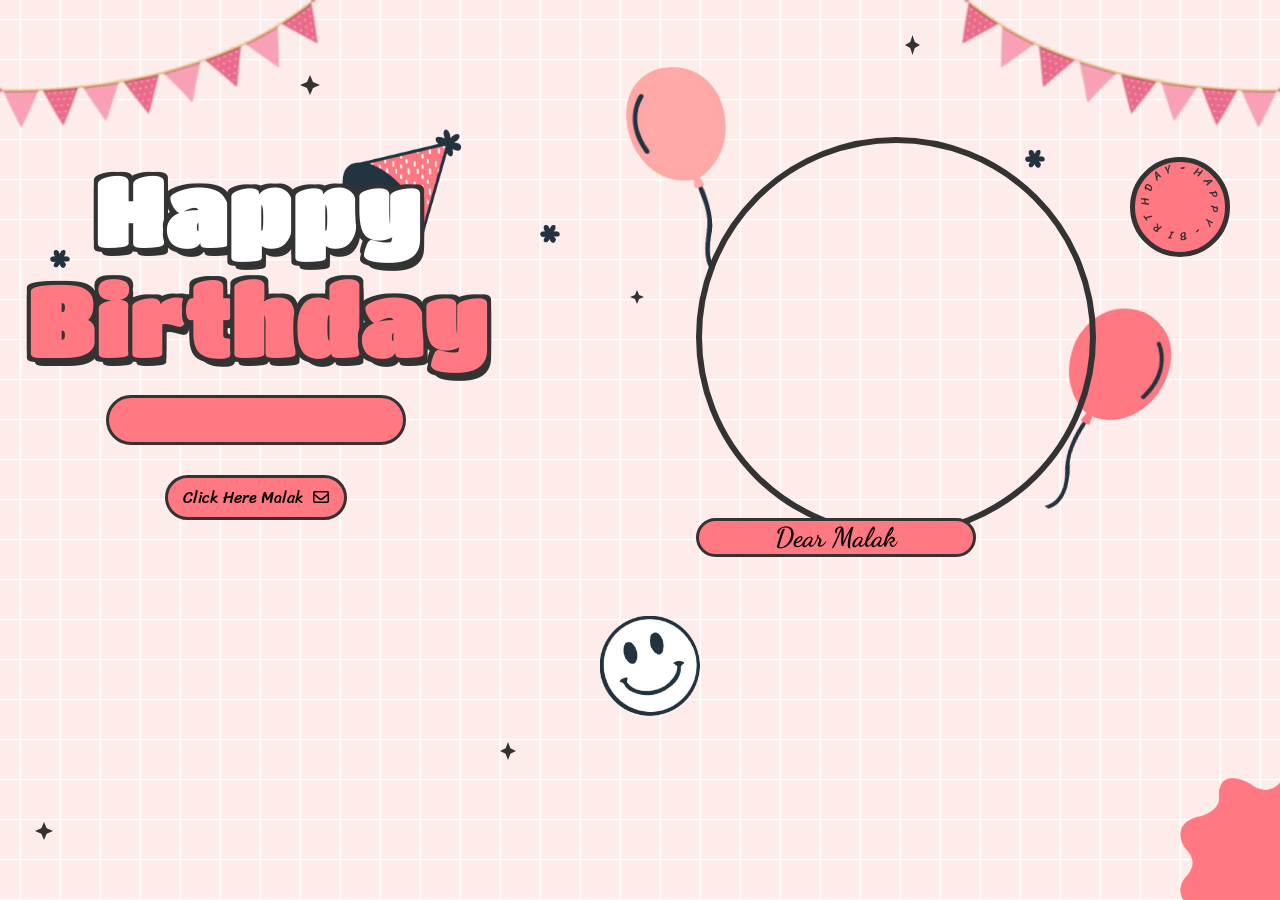
==== HappyBirthday.html @ b650d08a "asd asd" ====
<!DOCTYPE html>
<html lang="en">

<head>
    <meta charset="UTF-8">
    <meta name="viewport" content="width=device-width, initial-scale=1.0">
    <meta name="title" content="Happy Birthday Website 2.0 | Aoudumber Bade">
    <meta name="github" content="https://github.com/Aoudumber-Bade">
    <title>Mehwish Birthday</title>
    <link rel="stylesheet" href="style.css">
    <link rel="stylesheet" href="https://cdnjs.cloudflare.com/ajax/libs/font-awesome/6.5.1/css/all.min.css"
        integrity="sha512-DTOQO9RWCH3ppGqcWaEA1BIZOC6xxalwEsw9c2QQeAIftl+Vegovlnee1c9QX4TctnWMn13TZye+giMm8e2LwA=="
        crossorigin="anonymous" referrerpolicy="no-referrer" />
    <link
        href="https://fonts.googleapis.com/css2?family=Dancing+Script:wght@500;700&family=Poppins:wght@400;600&display=swap"
        rel="stylesheet">
    <script src="https://code.jquery.com/jquery-3.7.1.min.js"
        integrity="sha256-/JqT3SQfawRcv/BIHPThkBvs0OEvtFFmqPF/lYI/Cxo=" crossorigin="anonymous"></script>
</head>

<body>
    <div id="wrapper">
        <div class="flag__birthday">
            <img src="./images/1.png" alt="" width="350" class="flag__left">
            <img src="./images/1.png" alt="" width="350" class="flag__right">
        </div>
        <div class="content">
            <div class="left">
                <div class="title">
                    <h1 class="happy">
                        <span style="--t: 4s;">H</span>
                        <span style="--t: 4.2s;">a</span>
                        <span style="--t: 4.4s;">p</span>
                        <span style="--t: 4.6s;">p</span>
                        <span style="--t: 4.8s;">y</span>
                    </h1>
                    <h1 class="birthday">
                        <span style="--t: 5s;">B</span>
                        <span style="--t: 5.2s;">i</span>
                        <span style="--t: 5.4s;">r</span>
                        <span style="--t: 5.6s;">t</span>
                        <span style="--t: 5.8s;">h</span>
                        <span style="--t: 6s;">d</span>
                        <span style="--t: 6.2s;">a</span>
                        <span style="--t: 6.4s;">y</span>
                    </h1>
                    <div class="hat">
                        <img src="./images/hat.png" alt="" width="130">
                    </div>
                </div>
                <div class="date__of__birth">
                    <span></span>
                </div>
                <div class="btn">
                    <button id="btn__letter">
                        <div class="mail">
                            Click Here Malak
                            <i class="fa-regular fa-envelope"></i>
                        </div>
                    </button>

                </div>
            </div>
            <div class="right">
                <div class="box__account">
                    <div class="image">
                        <img src="./images/unnamed.png" alt="">
                    </div>
                    <div class="name">
                        <i class="fa-solid fa-heart"></i>
                        <span>Dear Malak</span>
                        <i class="fa-solid fa-heart"></i>
                    </div>
                    <div class="balloon_one">
                        <img width="100px" src="./images/balloon1.png" alt="">
                    </div>
                    <div class="balloon_two">
                        <img width="100px" src="./images/balloon2.png" alt="">
                    </div>
                </div>
                <div class="cricle">
                    <div class="text__cricle">
                        <span style="--i: 1;">h</span>
                        <span style="--i: 2;">a</span>
                        <span style="--i: 3;">p</span>
                        <span style="--i: 4;">p</span>
                        <span style="--i: 5;">y</span>
                        <span style="--i: 6;">-</span>
                        <span style="--i: 7;">b</span>
                        <span style="--i: 8;">i</span>
                        <span style="--i: 9;">r</span>
                        <span style="--i: 10;">t</span>
                        <span style="--i: 11;">h</span>
                        <span style="--i: 12;">d</span>
                        <span style="--i: 13;">a</span>
                        <span style="--i: 14;">y</span>
                        <span style="--i: 15;">-</span>
                    </div>
                    <i class="fa-solid fa-heart"></i>
                </div>
            </div>
        </div>
        <div class="decorate_star star1" style="--t: 15s;"></div>
        <div class="decorate_star star2" style="--t: 15.2s;"></div>
        <div class="decorate_star star3" style="--t: 15.4s;"></div>
        <div class="decorate_star star4" style="--t: 15.6s;"></div>
        <div class="decorate_star star5" style="--t: 15.8s;"></div>
        <div class="decorate_flower--one" style="--t: 15s;">
            <img width="20" src="./images/decorate_flower.png" alt="">
        </div>
        <div class="decorate_flower--two" style="--t: 15.3s;">
            <img width="20" src="./images/decorate_flower.png" alt="">
        </div>
        <div class="decorate_flower--three" style="--t: 15.6s;">
            <img width="20" src="./images/decorate_flower.png" alt="">
        </div>
        <div class="decorate_bottom">
            <img src="./images/decorate.png" alt="" width="100">
        </div>
        <div class="smiley__icon">
            <img src="./images/smiley_icon.png" alt="" width="100">
        </div>


        <div class="boxMail">
            <i class="fa-solid fa-xmark"></i>
            <div class="boxMail-container">
                <div class="card1">
                    <div class="userImg">
                        <img src="images/unnamed.png" alt="">
                    </div>
                    <h4 class="username">To: Malak 💖<span class="underline"></span></h4>

                    <h3>Happy Birthday</h3>
                    <div class="imageCute">
                        <img src="cute1.png" alt="">
                    </div>
                </div>
                <div class="card2">
                    <div class="card2-content">
                        <h3>To You!</h3>
                        <h2>Happy Birthday 🥳🎂🥳, Chanda!
                            When you first came into my life, we weren’t very close, but over time you became like a younger sister to me. I hope this year brings you happiness, good health, and success. Remember, you’re always welcome to talk anytime you need.
                            
                            Wishing you a very happy birthday on behalf of your brother 🎈🎂🎈. Stay positive, keep smiling, and enjoy your day 😌.
                        </h2>

                        <div class="imageCute2">
                            <img src="cute2.png" alt="">
                        </div>
                    </div>
                </div>
            </div>
        </div>
    </div>
    <audio id="bgMusic" loop>
        <source src="audio/HBTY.mp3" type="audio/mpeg">
        Your browser does not support the audio element.
    </audio>

</body>
<script>
    const music = document.getElementById("bgMusic");

    // Autoplay workaround (browser needs user interaction)
    function startExperience() {
        music.play().then(() => {
            document.body.classList.add("music-started");
        }).catch(() => {
            console.log("Autoplay blocked, waiting for user interaction");
        });
    }

    // Try auto start
    window.addEventListener("load", () => {
        startExperience();
    });

    // If autoplay is blocked → start on first click
    document.addEventListener("click", function () {
        if (music.paused) {
            startExperience();
        }
    }, { once: true });
    let datetxt = "18 March";
    let datatxtletter = "My dear friend, you are a very special person. I always silently thank life for bringing you into my world. Today, I wish you all the best, lots of health, happiness, and smiles. I truly hope we’ll celebrate many more birthdays like this together as friends. Happy birthday to you 🎉💕";
    let titleLetter = "To you";
    let charArrDate = datetxt.split('');
    let charArrDateLetter = datatxtletter.split('');
    let charArrTitle = titleLetter.split('');
    let currentIndex = 0;
    let currentIndexLetter = 0;
    let currentIndexTitle = 0;
    let date__of__birth = document.querySelector(".date__of__birth span");
    let text__letter = document.querySelector(".text__letter p");
    setTimeout(function () {
        timeDatetxt = setInterval(function () {
            if (currentIndex < charArrDate.length) {
                date__of__birth.textContent += charArrDate[currentIndex];
                currentIndex++;
            }
            else {
                let i = document.createElement("i");
                i.className = "fa-solid fa-star"
                document.querySelector(".date__of__birth").prepend(i)
                document.querySelector(".date__of__birth").appendChild(i.cloneNode(true))
                clearInterval(timeDatetxt)
            }
        }, 100)
    }, 12000)

    var intervalContent;
    var intervalTitle;
    $("#btn__letter").on("click", function () {
        $(".box__letter").slideDown()
        setTimeout(function () {
            $(".letter__border").slideDown();
        }, 1000)
        setTimeout(function () {
            intervalTitle = setInterval(function () {
                if (currentIndexTitle < charArrTitle.length) {
                    document.querySelector(".title__letter").textContent += charArrTitle[currentIndexTitle];
                    let i = document.createElement("i");
                    i.className = "fa-solid fa-heart"
                    document.querySelector(".title__letter").appendChild(i)
                    currentIndexTitle++;
                }
                else {
                    clearInterval(intervalTitle)
                }
            }, 100)
        }, 2000)
        setTimeout(function () {
            document.querySelector("#heart__letter").classList.add("animationOp");
            document.querySelector(".love__img").classList.add("animationOp");
            document.querySelector("#mewmew").classList.add("animationOp");
        }, 2800)
        setTimeout(function () {
            document.querySelectorAll(".heart").forEach((item) => {
                item.classList.add("animation")
            })
        }, 3500)
        setTimeout(function () {
            intervalContent = setInterval(function () {
                if (currentIndexLetter < charArrDateLetter.length) {
                    text__letter.textContent += charArrDateLetter[currentIndexLetter];
                    currentIndexLetter++;
                }
                else {
                    clearInterval(intervalContent)
                }
            }, 50)
        }, 6000)
    })
    $(".close").on("click", function () {
        clearInterval(intervalContent)
        document.querySelector(".title__letter").textContent = "";
        text__letter.textContent = "";
        currentIndexLetter = 0
        currentIndexTitle = 0
        document.querySelector("#heart__letter").classList.remove("animationOp");
        document.querySelector(".love__img").classList.remove("animationOp");
        document.querySelector("#mewmew").classList.remove("animationOp");
        document.querySelectorAll(".heart").forEach((item) => {
            item.classList.remove("animation")
        })
        $(".box__letter").slideUp();
        $(".letter__border").slideUp();
    })



    let mailBox = document.querySelector('.mail')
    let boxmail = document.querySelector('.boxMail')
    var close = document.querySelector('.fa-xmark')
    mailBox.onclick = function () {
        mailBox.classList.toggle('active')
        boxmail.classList.add('active')
    }

    close.addEventListener('click', function () {
        boxmail.classList.remove('active')
    })
</script>

</html>
---- style.css ----
@import url('https://fonts.googleapis.com/css2?family=Coiny&family=Titan+One&display=swap');
@import url('https://fonts.googleapis.com/css2?family=Nerko+One&family=Sriracha&display=swap');
@import url('https://fonts.googleapis.com/css2?family=Dancing+Script:wght@700&display=swap');
*{
    padding: 0;
    margin: 0;
    box-sizing: border-box;
}
:root{
    --color-pink: #feecea;
    --color-white: #fff;
    --color-black: #333;
    --color-text-pink: #FF7882;
    --color-heart: #FF7882;
    --color-bg-letter: #fff8e4;
    --color-border: #DACCBF;
}
html{
    height: 100%;
}

body {
    position: relative;
    font-size: 16px;
    margin: 0;
    padding: 0;
    height: 100%;
    background-image:linear-gradient(var(--color-pink), var(--color-pink));
}
#wrapper{
    position: relative;
    background-color: transparent;
    background-image: linear-gradient(0deg, transparent 24%, rgba(255, 255, 255, 1) 25%, rgba(255, 255, 255, 1) 26%, transparent 27%, transparent 74%, rgba(255, 255, 255, 1) 75%, rgba(255, 255, 255, 1) 76%, transparent 77%, transparent), linear-gradient(90deg, transparent 24%, rgba(255, 255, 255, 1) 25%, rgba(255, 255, 255,1) 26%, transparent 27%, transparent 74%, rgba(255, 255, 255, 1) 75%, rgba(255, 255, 255, 1) 76%, transparent 77%, transparent);
    height:100%;
    background-size:80px 80px;
    overflow: hidden;
    z-index: 1;
}
.flag__birthday{
    display: flex;
    justify-content: space-between;
    transform: translateY(-200px);
    animation: translateYFlag 1.5s 2s forwards;
}
@keyframes translateYFlag{
    to{
        transform: translateY(-10px);
    }
}
.flag__birthday .flag__left{
    transform: rotate(-10deg) translate(-20px,30px);
}
.flag__birthday .flag__right{
    transform: rotate(10deg) translate(20px,30px) scaleX(-1);
}
.content{
    width: 100%;
    position: relative;
    display: flex;
    padding-top: 3rem;
}
.content .left, .content .right{
    position: relative;
    display: flex;
    flex-direction: column;
    justify-content: center;
    align-items: center;
}
.content .left{
    width: 40%;
}
.content .right{
    width: 60%;
}
.left .btn{
    transform: scale(0);
    animation: scaleCricle 2s 16s forwards ease-in-out;
}
#btn__letter{
    position: relative;
    margin-top: 30px;
    background-color: var(--color-text-pink);
    outline: none;
    padding: 5px 15px;
    font-size: 1rem;
    border-radius: 50px;
    border: 3px solid var(--color-black);
    font-family: "Sriracha", cursive;
    display: flex;
    align-items: center;
    justify-content: center;
    cursor: pointer;
    z-index: 2;
    transform: scale(1);
    transition: all .5s ease-in-out;
}
#btn__letter:active{
    transform: scale(0.7);
}
#btn__letter i{
    margin-left: 5px;
}
#btn__letter:hover{
    border-color: var(--color-heart);
    background-color: var(--color-heart);
    color: #fff;
    box-shadow: rgba(0, 0, 0, 0.24) 0px 3px 8px;
}

#btn__letter:hover i{
    animation: rotateHeart 1s infinite linear;
}
@keyframes rotateHeart{
    0%,50%, 100%{
        transform: rotate(0deg);
    }
    25%{
        transform: rotate(12deg);
    }
    75%{
        transform: rotate(-12deg);
    }
}
.title{
    position: relative;
    width: 100%;
    display: flex;
    justify-content: center;
    font-family: "Titan One", sans-serif;
    font-size: 3rem;
    flex-direction: column;
    perspective: 1000px;
}
.title .happy, .title .birthday{
    position: relative;
    text-shadow: 4px 4px var(--color-black), 
                -4px 4px var(--color-black), 
                4px -4px var(--color-black), 
                -4px -4px var(--color-black), 
                4px 8px 0 var(--color-black);
    font-weight: bold;
    display: flex;
    justify-content: center;
}
.title .happy{
    color: var(--color-white);
}
.title .happy span, .title .birthday span{
    transform: translateY(50px);
    opacity: 0;
    visibility: hidden;
    animation: txtTranslateY .5s var(--t) forwards;
}
@keyframes txtTranslateY{
    100%{
        transform: translateY(0);
        opacity: 1;
        visibility: visible;
    }
}
.title .birthday{
    color: var(--color-text-pink);
}

.title .hat{
    position: absolute;
    right: 45px;
    top: -350px;
    transform: rotate(-40deg);
    z-index: -1;
    animation: topHat 4s 7s forwards ease;
}
@keyframes topHat{
    20%, 30%{
        top: -30px;
        transform-origin: left;
        transform: rotate(-40deg);
    }
    35%, 100%{
        top: -30px;
        transform: rotate(0deg);
    }
}
.date__of__birth, .name{
    display: flex;
    justify-content:space-around;
    align-items: center;
    background-color: var(--color-text-pink);
    border-radius: 50px;
    margin-top: 20px;
    font-family: "Sriracha", cursive;
    
}
.date__of__birth{
    border: 3px solid var(--color-black);
    position: relative;
    transform: translateY(-100px);
    z-index: -1;
    opacity: 0;
    visibility: hidden;
    width: 0px;
    animation: dateOfBirth 5s 9s forwards;
}
@keyframes dateOfBirth{
    20%,40%{
        width: 0px;
        height: 0;
        transform: translateY(0px);
        opacity: 1;
        visibility: visible;
    }
    45%{
        transform: translateY(0px);
        opacity: 1;
        visibility: visible;
        width: 300px;
        height: 0px;
    }
    50%,100%{
        transform: translateY(0px);
        opacity: 1;
        visibility: visible;
        width: 300px;
        height: 50px;
    }
}
.name{
    position: absolute;
    padding: 0px 20px;
    bottom: -20px;
    border: 3px solid var(--color-black);
    font-family: 'Dancing Script', cursive;
}
.date__of__birth span, .name span{
    font-weight: bold;
    margin: 0px 40px;
}
.date__of__birth span{
    font-size: 1.2rem;
}
.name span{
    font-size: 1.7rem;
}
.right .box__account{
    position: relative;
    transform: translateY(700px);
    animation: topBoxImage 8s 7s forwards ease-in;
}
@keyframes topBoxImage{
    to{
        transform: translateY(0);
    }
}
.content .right .image{
    position: relative;
    width: 400px;
    height: 400px;
    border-radius: 50%;
    overflow: hidden;
    display: flex;
    align-items: center;
    border: 6px solid var(--color-black);
}
.content .right .image img{
    width: 100%;
    object-fit: cover;

}
.cricle{
    position: absolute;
    top: 20px;
    right: 50px;
    display: flex;
    justify-content: center;
    align-items: center;
    transform: scale(0);
    animation: scaleCricle 3s 15s forwards ease-in-out;
}
@keyframes scaleCricle {
    0%{
        transform: scale(0);
    }
    10%{
        transform: scale(1.3);
    }
    20%{
        transform: scale(0.7);
    }
    30%,100%{
        transform: scale(1);
    }

}
.text__cricle{
    width: 100px;
    height: 100px;
    background-color: var(--color-text-pink);
    border-radius: 50%;
    border: 5px solid var(--color-black);
    display: flex;
    justify-content: center;
    align-items: center;
    animation: rotateCricle 5s linear infinite;
}
@keyframes rotateCricle{
    to{
        transform: rotate(360deg);
    }
}
.text__cricle span{
    top: 0%;
    left: 50%;
    position: absolute;
    color: var(--color-black);
    transform: rotate(calc(var(--i) * 24deg));
    transform-origin: 0 45px;
    font-family: "Sriracha", cursive;
    text-transform: uppercase;
    font-size: 0.7rem;
}
.fa-heart{
    color: var(--color-heart);
    filter: drop-shadow(0 0 3px var(--color-heart));
    animation: scaleHeart 1s infinite linear;
}
.cricle .fa-heart{
    position: absolute;
    transform: scale(0.85);
}
@keyframes scaleHeart{
    50%{
        transform: scale(1.2);
    }
}
.right .balloon_one{
    position: absolute;
    top: -70px;
    left: -70px;
    animation: balloon1 2s infinite linear;
}
@keyframes balloon1{
    0%, 50%,100%{
        transform-origin: bottom right;
        transform: rotate(0deg);
    }
    25%{
        transform-origin: bottom right;
        transform: rotate(3deg);
    }
    75%{
        transform-origin: bottom right;
        transform: rotate(-3deg);
    }
}
.right .balloon_two{
    position: absolute;
    top: 170px;
    right: -65px;
    z-index: -1;
    transform: rotate(10deg);
    animation: balloon2 2s infinite linear;
}
@keyframes balloon2 {
    0%,50%,100%{
        transform-origin: bottom left;
        transform: rotate(10deg);
    }
    25%{
        transform-origin: bottom left;
        transform: rotate(7deg);
    }
    75%{
        transform-origin: bottom left;
        transform: rotate(13deg);
    }
}

.decorate_star{
    position: absolute;
    transform: scale(0);
    background-color: var(--color-black);
    clip-path: polygon(0 50%, 35% 35%, 50% 0, 65% 35%, 100% 50%, 65% 65%, 50% 100%, 35% 65%);
    animation: scaleCricle 3s var(--t) forwards, 
            scaleStar 2s 16s infinite ease-in-out;
}
.decorate_star.star1{
    width: 20px;
    height: 20px;
    top: 75px;
    left: 300px;
}
.decorate_star.star2{
    width: 15px;
    height: 20px;
    top: 35px;
    right: 360px;
}
.decorate_star.star3{
    width: 14px;
    height: 14px;
    top: 290px;
    left: 630px;
}
.decorate_star.star4{
    width: 18px;
    height: 18px;
    bottom: 60px;
    left: 35px;
}
.decorate_star.star5{
    width: 16px;
    height: 18px;
    bottom: 140px;
    left: 500px;
}
@keyframes scaleStar {
    25%{
        transform: scale(0.8);
    }
    50%{
        transform: scale(1.1);
    }
}
.decorate_bottom{
    position: absolute;
    right: 0;
    bottom: -10px;
}
.decorate_flower--one{
    position: absolute;
    top: 250px;
    left: 50px;
    transform: scale(0);
    animation: scaleCricle 3s var(--t) forwards ease-in-out;
}
.decorate_flower--two{
    position: absolute;
    top: 225px;
    left: 540px;
    transform: scale(0);
    animation: scaleCricle 3s var(--t) forwards ease-in-out;
}
.decorate_flower--three{
    position: absolute;
    top: 150px;
    right: 235px;
    transform: scale(0);
    animation: scaleCricle 3s var(--t) forwards ease-in-out;
}
.smiley__icon{
    position: absolute;
    bottom: 180px;
    left: 600px;
    transform: scale(0);
    animation: scaleCricle 3s 15s forwards ease-in-out;
}


.box__letter{
    position: fixed;
    top: 0;
    left: 0;
    background-color: rgba(0,0,0,.5);
    width: 100%;
    height: 100%;
    z-index: 10;
    display: none;
}
.box__letter .letter__border{
    position: absolute;
    width: 55vw;
    height: 450px;
    background-color: var(--color-white);
    border-radius: 27px;
    padding: 17px;
    box-shadow: rgba(0, 0, 0, 0.24) 0px 3px 8px;
    top: 50%;
    left: 50%;
    transform: translate(-50%,-50%);
    display: none;
}
.letter__border .close{
    position: absolute;
    right: -10px;
    top: -10px;
    width: 30px;
    height: 30px;
    background-color: var(--color-white);
    border-radius: 50%;
    display: flex;
    justify-content: center;
    align-items: center;
    box-shadow: rgba(99, 99, 99, 0.2) 0px 2px 8px 0px;
    cursor: pointer;
}
.letter__border .letter{
    width: 100%;
    height: 100%;
    background-color: var(--color-bg-letter);
    border-radius: 10px;
    padding-top: 15px;
}
.letter__border .letter .title__letter{
    text-align: center;
    font-family: 'Dancing Script', cursive;
    font-weight: bold;
    font-size: 2.4rem;
}
.title__letter .fa-solid{
    margin-left: 5px;
    font-size: 1.3rem;
}
.letter__border .letter .content__letter{
    position: relative;
    width: 100%;
    height: 100%;
    display: flex;
    padding-top: 1.5rem;
    padding-bottom: 70px;
}
.letter__border .letter .content__letter .left{
    position: relative;
    width: 50%;
    height: 100%;
    padding: 1.7rem;
    border-right: 3px solid var(--color-border);
}
.content__letter .left #heart__letter{
    opacity: 0;
    width: 100%;
}
#heart__letter.animationOp{
    animation: opacityHeart 1s 1s forwards;
}
@keyframes opacityHeart{
    to{
        opacity: 1;
    }
}
.content__letter .left .heart{
    position: absolute;
    opacity: 0;
}
.content__letter .left .heart.animation{
    animation: scaleHeartLetter 1s var(--t) infinite ease-in-out;
}
@keyframes scaleHeartLetter{
    0%{
        opacity: 1;
        transform: scale(0);
    }
    10%{
        opacity: 1;
        transform: scale(1.3);
    }
    20%{
        opacity: 1;
        transform: scale(0.7);
    }
    30%,100%{
        opacity: 1;
        transform: scale(1);
    }
    
}
.content__letter .left .heart_1{
    top: 90px;
    left: 30px;
}
.content__letter .left .heart_2{
    top: 20px;
    right: 70px;
}
.content__letter .left .heart_3{
    bottom: 50px;
    left: 145px;
}
.content__letter .left .heart_4{
    top: 140px;
    right: 35px;
}
.content__letter .right{
    position: relative;
    width: 50%;
}
.content__letter .right .love__img{
    opacity: 0;
    position: absolute;
    right: 20px;
    top: -100px;
}
.love__img.animationOp{
    animation: opacityHeart 1s 1s forwards;
}
.content__letter .right .text__letter{
    margin-top: 60px;
    padding: 20px 15px 10px 15px;
    font-family: 'Dancing Script', cursive;
    font-size: 1.3rem;
}
.content__letter .right #mewmew{
    position: absolute;
    bottom: 0;
    right: 0;
    opacity: 0;
}
#mewmew.animationOp{
    animation: opacityHeart 1s 1s forwards;
}


#copy {
    position: fixed;
    bottom: 12px;
    left: 50%;
    transform: translateX(-50%);
    font-size: 1rem;
}

#copy a {
    text-decoration: none;
    color: #191919d7;
}

#copy p {
    color: #4275ff;
    text-align: center;
    font-weight: 700;
    cursor: pointer;
}



@media screen and (max-width: 658px)   {

    .flag__birthday .flag__left {
        transform: rotate(-10deg) translate(-119px,3px);
    }

    .flag__birthday .flag__right {
        transform: rotate(10deg) translate(-106px,39px) scaleX(-1);
    }

    .content {
        width: 100%;
        position: relative;
        display: flex;
        flex-direction: column;
        justify-content: center;
        gap: 25px;
        align-items: center;
        padding-top: 2rem;
    }

    .title {
        position: relative;
        width: 100%;
        display: flex;
        justify-content: center;
        font-family: "Titan One", sans-serif;
        font-size: 1.5rem;
        letter-spacing: 8px;
        flex-direction: column;
        perspective: 1000px;
    }

    #btn__letter {
        position: relative;
        margin-top: 17px;
        width: 209px;
        background-color: var(--color-text-pink);
        outline: none;
        padding: 6px 4px;
        font-size: 1rem;
        border-radius: 50px;
        border: 3px solid var(--color-black);
        font-family: "Sriracha", cursive;
        display: flex;
        align-items: center;
        justify-content: center;
        cursor: pointer;
        z-index: 2;
        /* transform: scale(1); */
        transition: all .5s ease-in-out;
    }

    .cricle {
        position: absolute;
        top: 10px;
        right: -54px;
        display: flex;
        justify-content: center;
        align-items: center;
        transform: scale(0);
        animation: scaleCricle 3s 15s forwards ease-in-out;
    }

    .title .hat {
        position: absolute;
        right: -98px;
        top: -51px !important;
        transform: rotate(-40deg);
        z-index: -1;
        animation: topHat 4s 7s forwards ease;
    }

    .box__letter .letter__border {
        position: absolute;
        width: 90vw;
        height: 315px;
        background-color: var(--color-white);
        border-radius: 27px;
        padding: 17px;
        box-shadow: rgba(0, 0, 0, 0.24) 0px 3px 8px;
        top: 50%;
        left: 50%;
        transform: translate(-50%,-50%);
        display: none;
    }

    .letter__border .letter {
        width: 100%;
        height: 100%;
        background-color: var(--color-bg-letter);
        border-radius: 10px;
        padding-top: 15px;
    }

    .letter__border .letter .title__letter {
        text-align: center;
        font-family: 'Dancing Script', cursive;
        font-weight: bold;
        font-size: 1.4rem;
    }

    .letter__border .letter .content__letter {
        position: relative;
        width: 100%;
        height: 100%;
        display: flex;
        padding-top: .7rem;
        padding-bottom: 70px;
    }

    .content__letter .right .text__letter {
        margin-top: -14px;
        padding: 20px 15px 10px 15px;
        font-family: 'Dancing Script', cursive;
        font-size: .8rem;
    }

    .content__letter .right .love__img {
        opacity: 0;
        position: absolute;
        right: 126px;
        top: 167px;
    }

    .love__img img {
 
            width: 84px;

    }

    .content .right .image {
        position: relative;
        width: 200px;
        height: 200px;
        border-radius: 50%;
        overflow: hidden;
        display: flex;
        align-items: center;
        border: 6px solid var(--color-black);
    }

    .name {
        position: absolute;
        padding: 0px 3px;
        bottom: -6px;
        border: 3px solid var(--color-black);
    }

    .name span {
        font-size: 1rem;
    }

    .right .balloon_one {
        position: absolute;
        top: 10px;
        left: -77px;
        animation: balloon1 2s infinite linear;
    }

    .right .balloon_one img{
        width: 76px !important;
    }


}







.boxMail{
    position: fixed;
    background: rgb(0, 0, 0, 0.8);
    width: 100%;
    height: 100%;
    opacity: 0;
    top: 0;
    display: flex;
    justify-content: center;
    align-items: center;
    transform: scale(0.3);
    visibility: hidden;
    transition: all 0.5s;
    z-index: 100000000;
}
.boxMail.active{
    opacity: 1;
    visibility: visible;
    transform: scale(1);
}
.boxMail .boxMail-container{
    position: absolute;
    width: 750px;
    height: 500px;
    display: flex;
    margin: 0;
    transform: scale(0.9);
    -webkit-perspective: 2000px;
    perspective: 2000px;
    transition: all 0.5s;
}
.boxMail .boxMail-container:hover{
    transform: rotate(-5deg);
    filter: drop-shadow(0 0 10px #FF7882);
}
.boxMail .boxMail-container:hover .card1{
    transform: translate(-187px, -250px) rotateY(-140deg);
}
.boxMail .boxMail-container .card1,
.boxMail .boxMail-container .card2{
    position: absolute;
    width: 100%;
    height: 100%;
    top: 50%;
    left: 50%;
    transform: translate(-50%, -50%);
    border: 1px solid black;
}
.boxMail .boxMail-container .card1 {
    position: absolute;
    width: 50%;
    height: 100%;
    background: linear-gradient(to right, #FF7882, #FF7882 63%);
    color: white;
    display: flex;
    justify-content: center;
    align-items: center;
    flex-direction: column;
}
.boxMail-container .card1{
    z-index: 1;
    -webkit-transform-style: preserve-3d;
    transform-style: preserve-3d;
    transform-origin: left;
    transition: all 1s ease-in-out;
}
.boxMail .boxMail-container .card1 .userImg{
    position: relative;
    width: 80px;
    height: 80px;
    background-color: white;
    border-radius: 50%;
    overflow: hidden;
    border: 2px solid white;
    cursor: pointer;
    margin-bottom: 20px;
}
.boxMail .boxMail-container .card1 .userImg img{
    position: absolute;
    object-fit: cover;
    width: calc(100%);
    height: calc(100%);
}
.boxMail .boxMail-container .card1 h3{
    font-family: 'Dancing Script', cursive;
    font-size: 40px;
    text-transform: uppercase;
    width: 80%;
    text-align: center;
    line-height: 1.5;
    letter-spacing: 5px;
    transform: rotate(-5deg);
    text-shadow: 0 0 5px white,
                0 0 10px white;
}
.boxMail .boxMail-container .card2{
    position: relative;
    width: 50%;
    height: 100%;
    background: linear-gradient(to right, #e0e0e0, #ffffff 30%);
    -webkit-transform-style: preserve-3d;
    transform-style: preserve-3d;
    transform-origin: left;
    transition: all 1s;
}
.boxMail .boxMail-container .card2 .card2-content {
    width: 100%;
    height: 100%;
    position: relative;
    background-color: #FF7882;
    transition: all 1s;
    overflow: hidden;
    font-family: "Inter", serif;
    color: #fff;
}
.boxMail .boxMail-container:hover .card2-content{
    transform: translate(20px, 20px);
    box-shadow: -1px -1px 5px rgb(0, 0, 0, 0.4);
}
.boxMail .boxMail-container .card2 h3{
    font-family: 'Dancing Script', cursive;
    padding: 20px 0px 10px 60px;
    opacity: 0;
    visibility: hidden;
    font-size: 25px;
    text-shadow: 0 0 8px #FF7882;
}
.boxMail .boxMail-container .card2:hover h3{
    animation: texth3 3s forwards;
    animation-delay: 2s;
    transition: 1s;
}
@keyframes texth3{
    0%{
        opacity: 1;
        visibility: visible;
        padding: 20px 0px 10px 60px;
    }
    100%{
        opacity: 1;
        visibility: visible;
        padding: 20px 0px 10px 152px; 
    }
}
.boxMail .boxMail-container .card2 h2{
    font-family: 'Dancing Script', cursive;
    padding: 0px 20px;
    text-indent: 20px;
    font-size: 22px;
    opacity: 0;
}
.boxMail .boxMail-container .card2:hover h2{
    animation: texth2 2s forwards;
    animation-delay: 4s;
    transition: 1s;
}
@keyframes texth2{
    0%{
        opacity: 0;
    }
    100%{
        opacity: 1;
    }
}
.boxMail .boxMail-container .card2 .card2-content .imageCute2{
    position: absolute;
    top: 5px;
    left: 20px;
    opacity: 0;
    transition: 1s;
}
.boxMail .boxMail-container .card2 .card2-content:hover .imageCute2{
    animation: cute3 1s linear infinite,
                cute4 3s 2s forwards;
    animation-delay: 2s;
    transition: 1s;
}
@keyframes cute3{
    0%{
        opacity: 1;
        transform: rotate(0deg);
    }
    25%{
        opacity: 1;
        transform: rotate(5deg);
    }
    50%{
        opacity: 1;
        transform: rotate(0deg);
    }
    75%{
        opacity: 1;
        transform: rotate(-5deg);
    }
    100%{
        opacity: 1;
        transform: rotate(0deg);
    }
}
@keyframes cute4{
    0%{
        left: 20px;
    }
    100%{
        left: 100px;
    }
}
.boxMail .boxMail-container .card2 .card2-content .imageCute2 img{
    width: 40px;
}
.boxMail .fa-xmark{
    position: fixed;
    top: 0;
    right: 0;
    font-size: 30px;
    padding: 10px 25px;
    cursor: pointer;
    color: white;
    z-index: 10000000000000000;
}
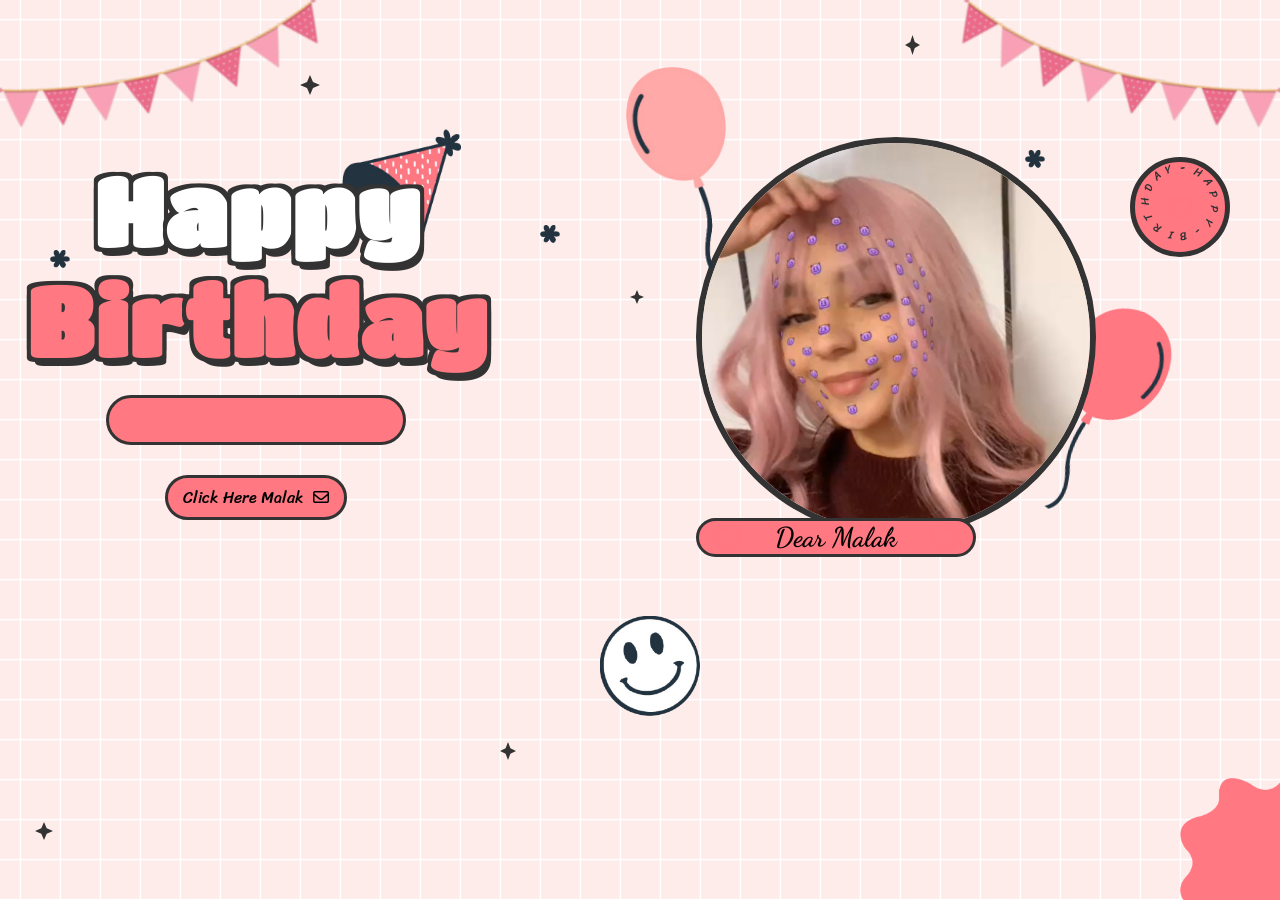
==== commit 37fe53c1: "qwe sadf" ====
--- a/HappyBirthday.html
+++ b/HappyBirthday.html
@@ -138,8 +138,8 @@
                 </div>
                 <div class="card2">
                     <div class="card2-content">
-                        <h3>To You!</h3>
-                        <h2>Happy Birthday 🥳🎂🥳, Chanda!
+                        <h3>To You!</h3> 
+                        <h2>Happy Birthday 🥳🎂🥳, Malak !
                             When you first came into my life, we weren’t very close, but over time you became like a younger sister to me. I hope this year brings you happiness, good health, and success. Remember, you’re always welcome to talk anytime you need.
                             
                             Wishing you a very happy birthday on behalf of your brother 🎈🎂🎈. Stay positive, keep smiling, and enjoy your day 😌.
